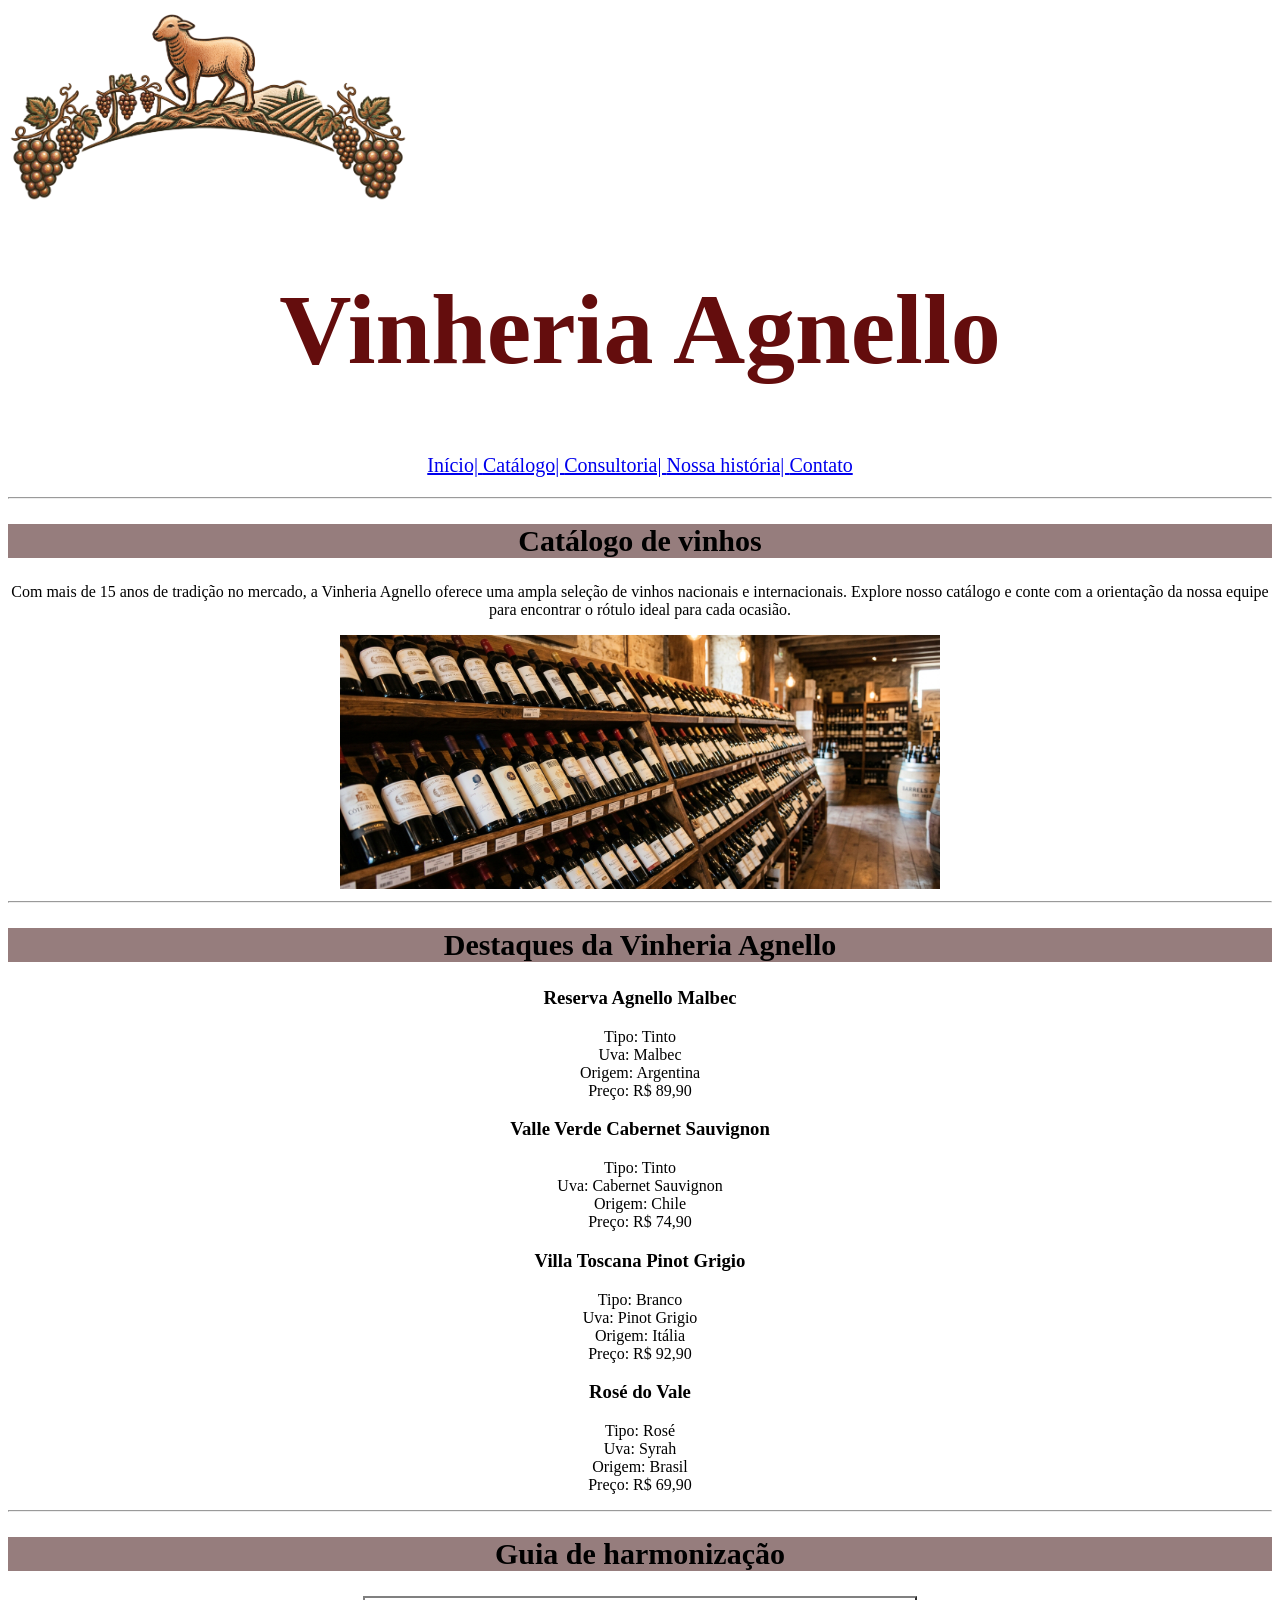
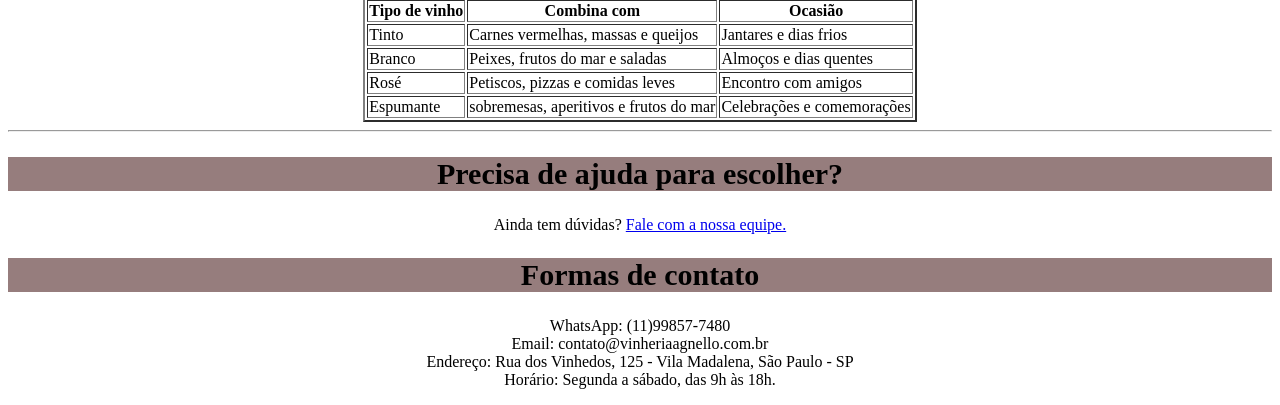
==== src/pages/catalogo.html @ 18bc3252 "Atualizar paginas e imagens da vinheria" ====
<!DOCTYPE html>
<html lang="pt-br">
<head>
    <meta charset="UTF-8">
    <meta name="viewport" content="width=device-width, initial-scale=1.0">
    <meta name="keywords" content="catálogo de vinhos, vinho tinto, vinho branco, rosé, harmonização, vinheria agnello">
    <meta name="description" content="Confira o catálogo de vinhos nacionais e internacionais da Vinheria Agnello e o guia de harmonização.">
    <link rel="stylesheet" href="../css/style.css">
    <title>Catálogo Vinheria Agnello</title>
</head>
<body>
    <header>
        <img src="../assets/imgs/logotipo.png" 
        alt="Logo da Vinheria Agnello com um cordeiro sobre videiras e cachos de uva" width="400">
        <h1 class="titulo-bonito">Vinheria Agnello</h1>
        <nav id="navegacao">
            
            <p><a href="../../index.html">Início| </a> 
            <a href="catalogo.html">Catálogo| </a> 
            <a href="consultoria.html">Consultoria| </a> 
            <a href="sobre.html">Nossa história| </a> 
            <a href="contatos.html">Contato </a></p>
        </nav>
        <hr>
        <!--Título principal da página-->
        
    </header>
    <main>
        <section id="introducao-catalogo">
            <h2 class="outros-titulos">Catálogo de vinhos</h2>
            <!--Texto de apresentação do catálogo-->
            <p>Com mais de 15 anos de tradição no mercado, a Vinheria Agnello oferece uma ampla seleção de vinhos nacionais e internacionais. Explore nosso catálogo e conte com a orientação da nossa equipe para encontrar o rótulo ideal para cada ocasião.</p>
            <!--Imagem da prateleira de vinhos-->
            <img src="../assets/imgs/prateleira01..jpg" alt="Prateleira de vinhos" width="600">
        </section>

        <section id="destaques">
            <!--Seleção com os vinhos em destaque-->
            <hr>
            <h2 class="outros-titulos">Destaques da Vinheria Agnello</h2>

            <div class="card-vinho">
                <h3>Reserva Agnello Malbec</h3>
                <p>
                    Tipo: Tinto <br>
                    Uva: Malbec <br>
                    Origem: Argentina <br>
                    Preço: R$ 89,90
                </p>
            </div>

            <div class="card-vinho">
                <h3>Valle Verde Cabernet Sauvignon</h3>
                <p>
                    Tipo: Tinto <br>
                    Uva: Cabernet Sauvignon <br>
                    Origem: Chile <br>
                    Preço: R$ 74,90
                </p>
            </div>

            <div class="card-vinho">
                <h3>Villa Toscana Pinot Grigio</h3>
                <p> 
                    Tipo: Branco <br>
                    Uva: Pinot Grigio <br>
                    Origem: Itália <br>
                    Preço: R$ 92,90
                </p>
            </div>

            <div class="card-vinho">
                <h3>Rosé do Vale</h3>
                <p>
                    Tipo: Rosé <br>
                    Uva: Syrah<br>
                    Origem: Brasil <br>
                    Preço: R$ 69,90
                </p>
            </div>
        </section>

        <section id="harmonizacao">
            <!--Tabela com dicas-->
            <hr>
            <h2 class="outros-titulos">Guia de harmonização</h2>

            <table border="2" class="tabela">
                <tr>
                    <th>Tipo de vinho</th>
                    <th>Combina com </th>
                    <th>Ocasião</th>
                </tr>
                <tr>
                    <td>Tinto</td>
                    <td>Carnes vermelhas, massas e queijos</td>
                    <td>Jantares e dias frios</td>
                </tr>
                <tr>
                    <td>Branco</td>
                    <td>Peixes, frutos do mar e saladas</td>
                    <td>Almoços e dias quentes</td>
                </tr>
                <tr>
                    <td>Rosé</td>
                    <td>Petiscos, pizzas e comidas leves</td>
                    <td>Encontro com amigos</td>
                </tr>
                <tr>
                    <td>Espumante</td>
                    <td>sobremesas, aperitivos e frutos do mar</td>
                    <td>Celebrações e comemorações</td>
                </tr>
            </table>
        </section>

        <section id="ajuda">
            <hr>
            <!--Link para página de contato-->
            <h2 class="outros-titulos">Precisa de ajuda para escolher?</h2>
            <p>
                Ainda tem dúvidas?
                <a href="contatos.html">Fale com a nossa equipe.</a>
            </p>
        </section>
    </main>
    <footer id="final">
        <h2 class="outros-titulos">Formas de contato</h2>
        <p>
            WhatsApp: (11)99857-7480 <br>
            Email: contato@vinheriaagnello.com.br <br>
            Endereço: Rua dos Vinhedos, 125 - Vila Madalena, São Paulo - SP <br>
            Horário: Segunda a sábado, das 9h às 18h.
            </p>
    </footer>
</body>
</html>
---- src/css/style.css ----
/* página catalogo*/
.titulo-bonito {
    color: rgb(100, 13, 13);
    text-align: center;
    font-size: 100px;
    font-family:'Times New Roman', Times, serif ;
}


nav {
    text-align: center;
    font-size: 20px;   
}


.outros-titulos {
    text-align: center;
    font-size: 30px;
    background-color: rgba(54, 7, 7, 0.521);
}

#introducao-catalogo {
    text-align: center;
}

#destaques {
    text-align: center;
}


/*professor não me lembro de você explicando essa parte, mas para não ficar feio eu coloquei :) */
.tabela {
    margin: auto;
}

#ajuda {
    text-align: center;
}

#final {
    text-align: center;
    
}

/* Página consultoria */ 
#intro-consul {
    text-align: center;
}

.texto01 {
    text-align: center;
}

#link-externo {
    text-align: center;
}

#perguntas {
    text-align: center;
}

#agendar {
    text-align: center;
}

#agender {
    text-align: center;
}

/* Pagina de contatos */ 
 
#intro-contato {
    text-align: center;
}

#formulario-contato {
    text-align: center;
}
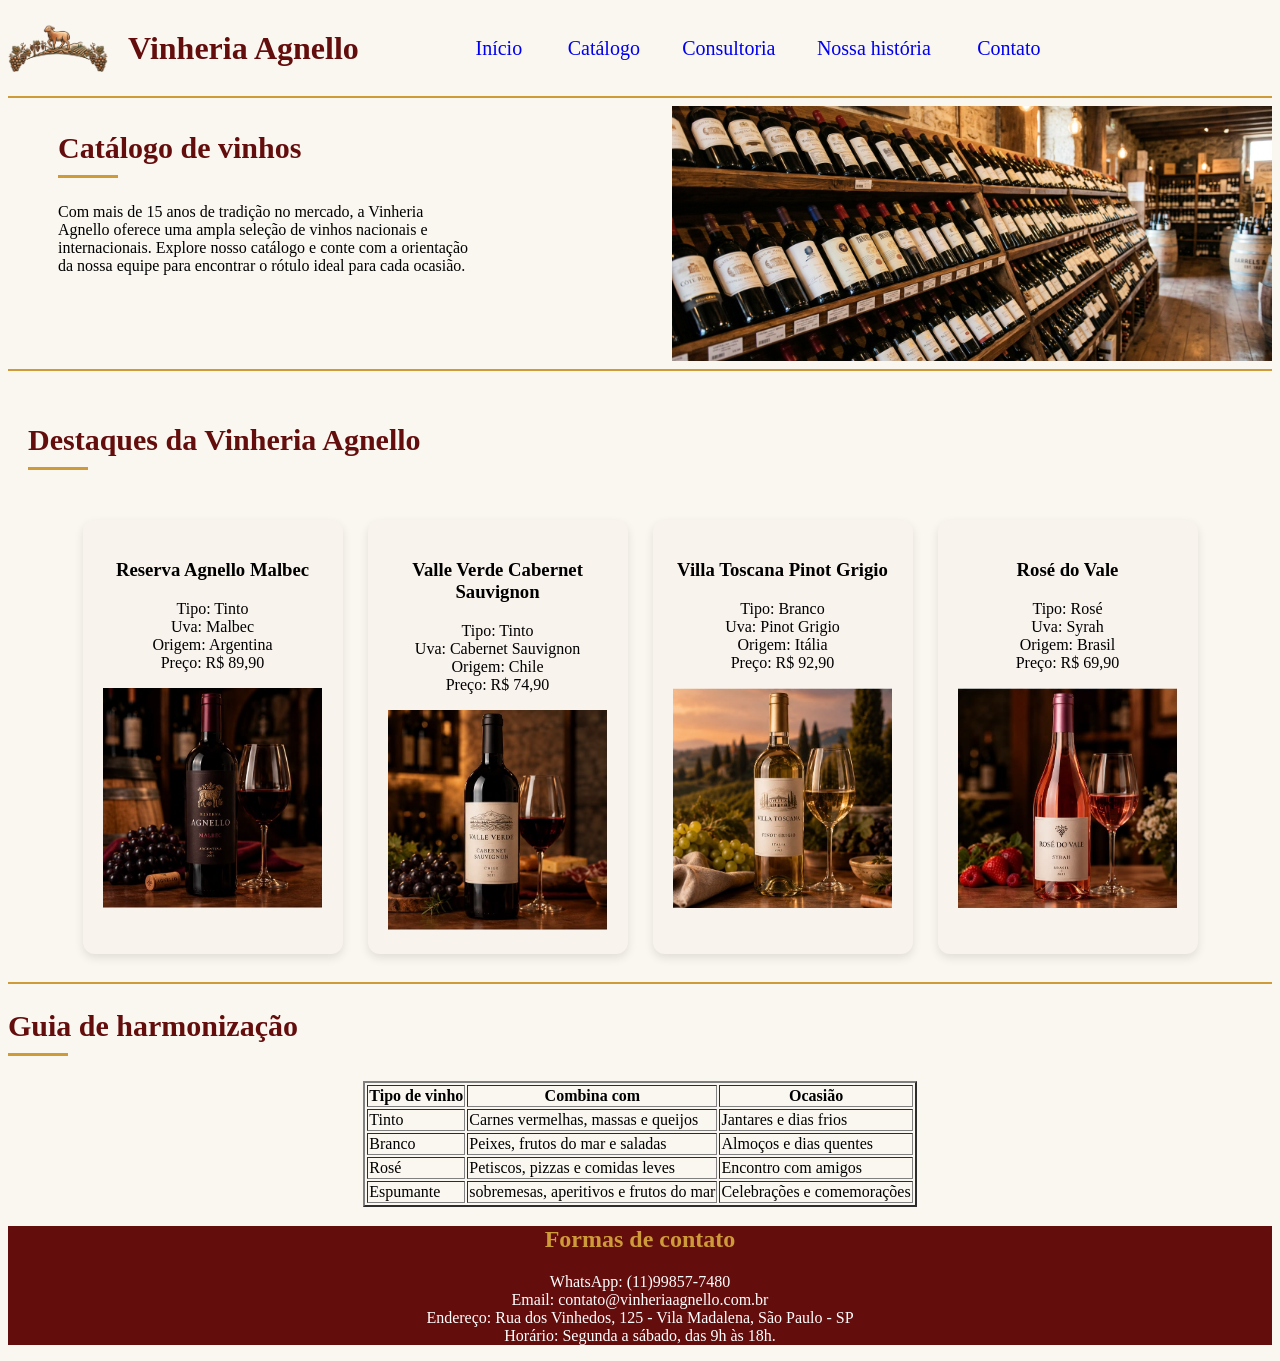
==== commit 9d2e33f0: "style: ajustar design do catalogo.html" ====
--- a/src/pages/catalogo.html
+++ b/src/pages/catalogo.html
@@ -10,34 +10,39 @@
 </head>
 <body>
     <header>
-        <img src="../assets/imgs/logotipo.png" 
-        alt="Logo da Vinheria Agnello com um cordeiro sobre videiras e cachos de uva" width="400">
-        <h1 class="titulo-bonito">Vinheria Agnello</h1>
+        <div class="titulo-imagem">
+            <img src="/src/assets/imgs/logotipo.png" alt="Logo da Vinheria Agnello com um cordeiro sobre videiras e cachos de uva" width="400" class="logo">
+        
+            <h1 class="titulo-bonito">Vinheria Agnello</h1>
         <nav id="navegacao">
-            
-            <p><a href="../../index.html">Início| </a> 
-            <a href="catalogo.html">Catálogo| </a> 
-            <a href="consultoria.html">Consultoria| </a> 
-            <a href="sobre.html">Nossa história| </a> 
-            <a href="contatos.html">Contato </a></p>
+            <p>
+                <a href="/index.html" class="inicio">Início </a> 
+                <a href="catalogo.html" class="catalogo">Catálogo </a> 
+                <a href="/src/pages/consultoria.html" class="consultoria">Consultoria </a> 
+                <a href="/src/pages/sobre.html" class="nossa-historia">Nossa história </a> 
+                <a href="/src/pages/contatos.html" class="contato">Contato </a>
+            </p>
+        </div>
         </nav>
-        <hr>
-        <!--Título principal da página-->
         
     </header>
     <main>
+        <hr class="linha">
         <section id="introducao-catalogo">
-            <h2 class="outros-titulos">Catálogo de vinhos</h2>
-            <!--Texto de apresentação do catálogo-->
-            <p>Com mais de 15 anos de tradição no mercado, a Vinheria Agnello oferece uma ampla seleção de vinhos nacionais e internacionais. Explore nosso catálogo e conte com a orientação da nossa equipe para encontrar o rótulo ideal para cada ocasião.</p>
-            <!--Imagem da prateleira de vinhos-->
-            <img src="../assets/imgs/prateleira01..jpg" alt="Prateleira de vinhos" width="600">
+            <div class="tradicao4">
+                <div>
+                    <h2 class="titulo-geral">Catálogo de vinhos</h2>
+                    <!--Texto de apresentação do catálogo-->
+                    <p>Com mais de 15 anos de tradição no mercado, a Vinheria Agnello oferece uma ampla seleção de vinhos nacionais e internacionais. Explore nosso catálogo e conte com a orientação da nossa equipe para encontrar o rótulo ideal para cada ocasião.</p>
+                    <!--Imagem da prateleira de vinhos-->
+                </div>
+                <img src="../assets/imgs/prateleira01..jpg" alt="Prateleira de vinhos" width="600">
+            </div>
+            <hr class="linha">
         </section>
 
         <section id="destaques">
-            <!--Seleção com os vinhos em destaque-->
-            <hr>
-            <h2 class="outros-titulos">Destaques da Vinheria Agnello</h2>
+            <h2 class="titulo-geral">Destaques da Vinheria Agnello</h2>
 
             <div class="card-vinho">
                 <h3>Reserva Agnello Malbec</h3>
@@ -47,6 +52,7 @@
                     Origem: Argentina <br>
                     Preço: R$ 89,90
                 </p>
+                <img src="/src/assets/imgs/vinho-agnello.png" alt="Vinho 1">
             </div>
 
             <div class="card-vinho">
@@ -57,6 +63,7 @@
                     Origem: Chile <br>
                     Preço: R$ 74,90
                 </p>
+                <img src="/src/assets/imgs/vinho2.png" alt="Vinho2">
             </div>
 
             <div class="card-vinho">
@@ -67,6 +74,7 @@
                     Origem: Itália <br>
                     Preço: R$ 92,90
                 </p>
+                <img src="/src/assets/imgs/vinho3.png" alt="Vinho3">
             </div>
 
             <div class="card-vinho">
@@ -77,13 +85,14 @@
                     Origem: Brasil <br>
                     Preço: R$ 69,90
                 </p>
+                <img src="/src/assets/imgs/vinho4.png" alt="Vinho4">
             </div>
         </section>
 
         <section id="harmonizacao">
             <!--Tabela com dicas-->
-            <hr>
-            <h2 class="outros-titulos">Guia de harmonização</h2>
+            <hr class="linha">
+            <h2 class="titulo-geral">Guia de harmonização</h2>
 
             <table border="2" class="tabela">
                 <tr>
@@ -113,19 +122,9 @@
                 </tr>
             </table>
         </section>
-
-        <section id="ajuda">
-            <hr>
-            <!--Link para página de contato-->
-            <h2 class="outros-titulos">Precisa de ajuda para escolher?</h2>
-            <p>
-                Ainda tem dúvidas?
-                <a href="contatos.html">Fale com a nossa equipe.</a>
-            </p>
-        </section>
     </main>
     <footer id="final">
-        <h2 class="outros-titulos">Formas de contato</h2>
+        <h2 class="titulofinal">Formas de contato</h2>
         <p>
             WhatsApp: (11)99857-7480 <br>
             Email: contato@vinheriaagnello.com.br <br>
--- a/src/css/style.css
+++ b/src/css/style.css
@@ -1,17 +1,261 @@
-/* página catalogo*/
+@import url("efeito.css");
+
+
+body {
+    background-color: rgba(250, 247, 240, 1);
+}
+
+nav {
+    font-size: 20px;
+    
+}
+
+.inicio {
+    display: inline-flex;
+    width: 80px;
+    height: 40px;
+    align-items: center;
+    justify-content: center;
+    border-radius: 20px;
+    text-decoration: none;
+    margin-left: 80px;
+    margin-right: 10px;
+}
+
 .titulo-bonito {
     color: rgb(100, 13, 13);
-    text-align: center;
-    font-size: 100px;
-    font-family:'Times New Roman', Times, serif ;
-}
-
-
-nav {
-    text-align: center;
-    font-size: 20px;   
-}
-
+}
+
+
+.inicio:visited {
+    color: rgb(100, 13, 13);
+}
+
+.catalogo {
+    display: inline-flex;
+
+    width: 100px;
+    height: 40px;
+    align-items: center;
+    justify-content: center;
+    border-radius: 20px;   
+    text-decoration: none;
+    margin-right: 10px;
+}
+
+.catalogo:visited {
+    color:  rgb(100, 13, 13);
+}
+
+.consultoria {
+    display: inline-flex;
+    width: 120px;
+    height: 40px;
+    align-items: center;
+    justify-content: center;
+    border-radius: 20px;
+    text-decoration: none;
+    margin-right: 10px;
+}
+
+.consultoria:visited {
+    color:  rgb(100, 13, 13);
+}
+
+.nossa-historia {
+    display: inline-flex;
+    width: 140px;
+    height: 40px;
+    align-items: center;
+    justify-content: center;
+    border-radius: 20px;
+    text-decoration: none;
+    margin-right: 10px;
+}
+
+.nossa-historia:visited {
+    color:  rgb(100, 13, 13);
+}
+
+.contato {
+    display: inline-flex;
+    width: 100px;
+    height: 40px;
+    align-items: center;
+    justify-content: center;
+    border-radius: 20px;
+    text-decoration: none;
+    margin-right: 10px;
+}
+
+.contato:visited {
+    color:  rgb(100, 13, 13);
+}
+
+.logo { 
+    width: 100px;
+    margin-left: 0%;
+}
+
+.titulo-imagem {
+    display: flex;
+    align-items: center;       
+    gap: 20px; 
+    margin-right: 20px;
+                  
+}
+
+.bloco-inicial {
+    text-align: center;
+    background-color: rgb(100, 13, 13);
+    width: 100%;
+    height: 300px;
+    display: flow-root;
+}
+
+.bloco-inicial h2 {
+    color: rgb(207, 154, 56);
+    font-size: 20px;
+    font-family: Georgia, 'Times New Roman', Times, serif;
+    margin-bottom: 5px ;
+    margin-top: 50px
+}
+
+.bloco-inicial h3 {
+    font-size: 30px;
+    margin-top: 0%;
+    color: white;
+    margin-bottom: 5px;
+}
+
+.bloco-inicial p {
+    color: white;
+}
+
+.bloco-inicial hr {
+    border: none;
+    height: 2px;
+    background-color: rgb(207, 154, 56);
+    margin-top: 35px
+}
+
+.baixo-bloco-inicial {
+    display: inline-flex;
+    align-items: center;
+    color: white;
+}
+
+.hist, .coneccoes, .clima, .diferencial  {
+    margin-right: 20px;
+}
+
+.baixo-bloco-inicial span {
+    color: rgb(207, 154, 56);
+    font-family: Cambria, Cochin, Georgia, Times, 'Times New Roman', serif;
+}
+
+.titulo-tradicao {
+    display: block;
+    text-align: left;
+    font-size: 30px;
+    color: rgb(100, 13, 13);
+}
+
+.tradicao {
+    display: flex;
+    gap: 200px;
+    text-align: left;
+    margin-left: 50px;
+}
+
+
+
+.tradicao img {
+    display: block;
+    width: 300px;
+    margin-top: 60px;
+    margin-bottom: 60px;
+    object-position: center;
+    object-fit: cover;
+    margin-right: 100px;
+}
+
+.tradicao2 {
+    margin-top: 20px;
+    margin-bottom: 20px;
+    display: flex;
+    text-align: left;
+    gap: 200px;
+    margin-left: 50px;
+    margin-right: 100px;
+}
+
+
+#final {
+    background-color: rgb(100, 13, 13);
+    
+}
+
+#final p {
+    color: white;
+    text-align: center;
+}
+
+.titulofinal {
+    text-align: center;
+    color: rgb(207, 154, 56);
+}
+
+.linha {
+    border: none;
+    height: 2px;
+    background-color: rgb(207, 154, 56);
+}
+
+/* Página Sobre Nós */
+
+.tradicao3 {
+    margin-left: 30px;
+    display: flex;
+    gap: 285px;
+    text-align: left;
+}
+
+.titulo-geral {
+    display: block;
+    text-align: left;
+    font-size: 30px;
+    color: rgb(100, 13, 13);
+}
+
+.tradicao3 img {
+    display: block;
+    width: 400px;
+    height: 300px;
+    margin-top: 20px;
+    margin-bottom: 20px;
+    object-position: center;
+    margin-right: 70px;
+}
+
+.tradicao4 {
+    display: flex;
+    gap: 200px;
+    text-align: left;
+    margin-left: 50px;
+}
+
+
+.img-equipe {
+    display: block;
+    margin-top: 55px;
+    width: 400px;
+    height: 300px;
+    object-position: center;
+    object-fit: cover;
+    margin-right: 100px;
+}
+/* Página de Catálogo */
 
 .outros-titulos {
     text-align: center;
@@ -23,12 +267,47 @@
     text-align: center;
 }
 
+
+
+.outros-titulos {
+    text-align: center;
+    font-size: 30px;
+    background-color: rgba(54, 7, 7, 0.521);
+}
+
+#introducao-catalogo {
+    text-align: center;
+}
+
+.card-vinho {
+    width: 220px;
+    padding: 20px;
+    text-align: center;
+    border-radius: 12px;
+    background-color: #f8f3ed;
+    box-shadow: 0 4px 10px rgba(0, 0, 0, 0.1);
+}
+
 #destaques {
-    text-align: center;
-}
-
-
-/*professor não me lembro de você explicando essa parte, mas para não ficar feio eu coloquei :) */
+    display: flex;
+    flex-wrap: wrap; 
+    justify-content: center;
+    gap: 25px;
+    padding: 20px;
+}
+
+#destaques .titulo-geral {
+    width: 100%;
+}
+
+.card-vinho img {
+    width: 100%;
+    height: 220px;
+    object-fit: contain;
+}
+
+
+
 .tabela {
     margin: auto;
 }
@@ -37,10 +316,6 @@
     text-align: center;
 }
 
-#final {
-    text-align: center;
-    
-}
 
 /* Página consultoria */ 
 #intro-consul {
@@ -67,12 +342,14 @@
     text-align: center;
 }
 
+
 /* Pagina de contatos */ 
- 
+
 #intro-contato {
     text-align: center;
 }
 
 #formulario-contato {
     text-align: center;
-}+}
+
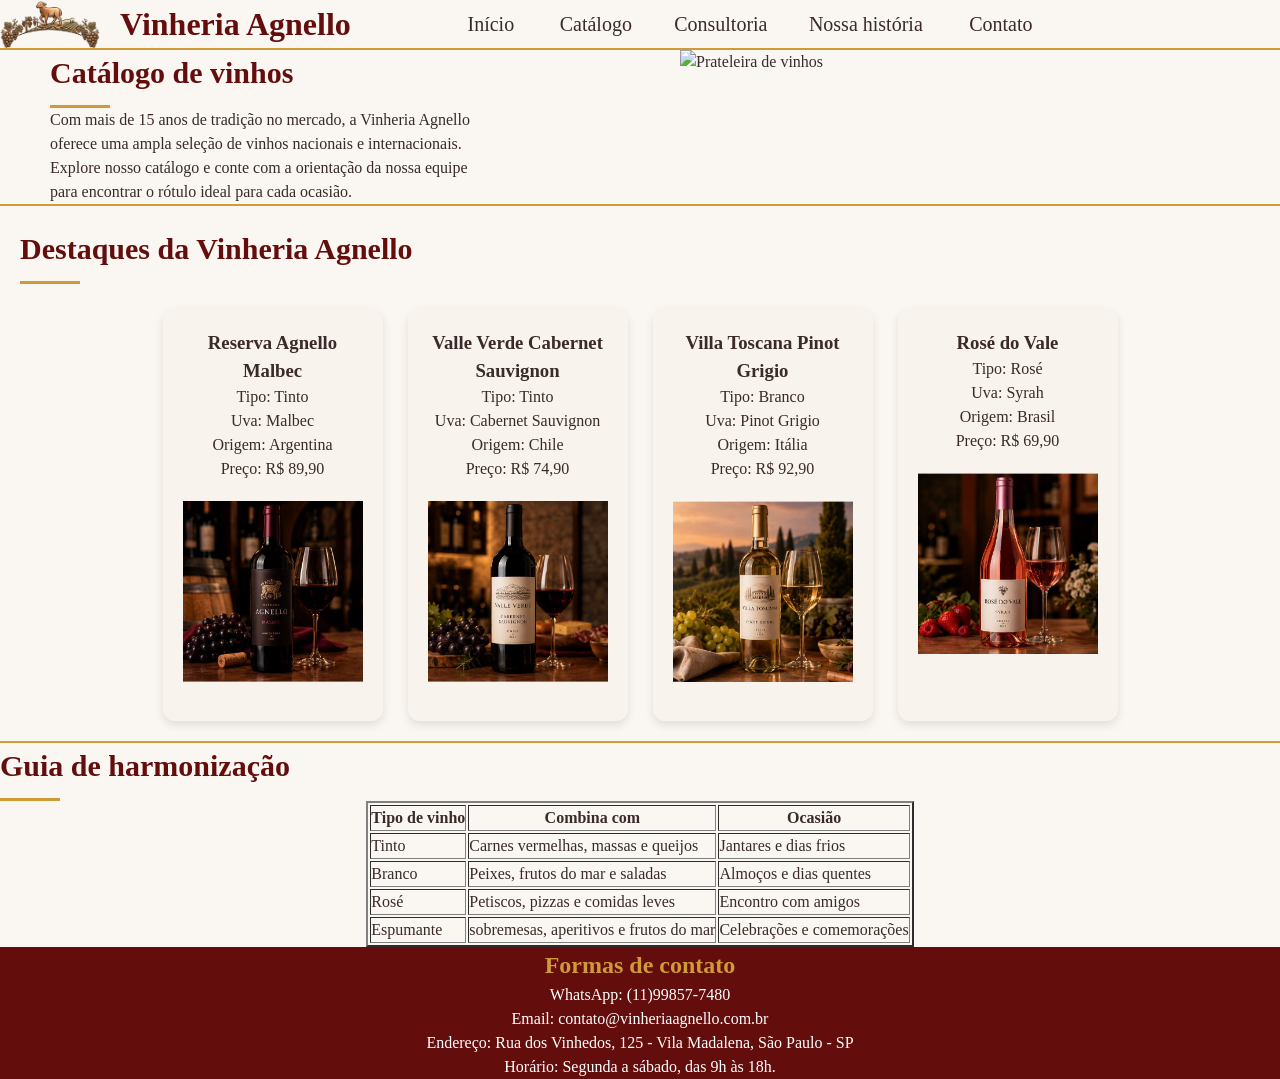
==== commit 6e075037: "feat: Mudanças página de contatos" ====
--- a/src/pages/catalogo.html
+++ b/src/pages/catalogo.html
@@ -6,11 +6,12 @@
     <meta name="keywords" content="catálogo de vinhos, vinho tinto, vinho branco, rosé, harmonização, vinheria agnello">
     <meta name="description" content="Confira o catálogo de vinhos nacionais e internacionais da Vinheria Agnello e o guia de harmonização.">
     <link rel="stylesheet" href="../css/style.css">
-    <title>Catálogo Vinheria Agnello</title>
+    <title>Catálogo | Vinheria Agnello</title>
 </head>
 <body>
     <header>
         <div class="titulo-imagem">
+            
             <img src="/src/assets/imgs/logotipo.png" alt="Logo da Vinheria Agnello com um cordeiro sobre videiras e cachos de uva" width="400" class="logo">
         
             <h1 class="titulo-bonito">Vinheria Agnello</h1>
@@ -24,8 +25,8 @@
             </p>
         </div>
         </nav>
-        
     </header>
+    
     <main>
         <hr class="linha">
         <section id="introducao-catalogo">
@@ -36,7 +37,10 @@
                     <p>Com mais de 15 anos de tradição no mercado, a Vinheria Agnello oferece uma ampla seleção de vinhos nacionais e internacionais. Explore nosso catálogo e conte com a orientação da nossa equipe para encontrar o rótulo ideal para cada ocasião.</p>
                     <!--Imagem da prateleira de vinhos-->
                 </div>
-                <img src="../assets/imgs/prateleira01..jpg" alt="Prateleira de vinhos" width="600">
+            <div class="enquadramento">
+                <img src="../assets/imgs/prateleira01.jpg" alt="Prateleira de vinhos" width="600">
+            </div>
+                
             </div>
             <hr class="linha">
         </section>
--- a/src/css/style.css
+++ b/src/css/style.css
@@ -102,7 +102,6 @@
     align-items: center;       
     gap: 20px; 
     margin-right: 20px;
-                  
 }
 
 .bloco-inicial {
@@ -330,8 +329,24 @@
     text-align: center;
 }
 
-#perguntas {
-    text-align: center;
+.pergunta{
+    border: 1px solid #8a2020;
+    border-radius: 10px;
+    padding: 20px ;
+    margin-bottom: 20px;
+    background-color: #faf7f0;
+}
+
+.pergunta h3{
+    color: #8a2020;
+    font-size: 22px;
+    margin-bottom: 12px;
+}
+
+.pergunta p {
+    color:#333;
+    font-size: 18px;
+    line-height: 1.5;
 }
 
 #agendar {
@@ -353,3 +368,289 @@
     text-align: center;
 }
 
+.consultoria h2 {
+    font-size: 36px;
+    margin-bottom: 24px;
+}
+
+.conteudo-consul {
+    display: flex;
+    align-items: flex-start;
+    gap: 32px;
+}
+
+.texto-consul {
+    flex: 1;
+    min-width: 0;
+}
+
+.texto-consul p {
+    line-height: 1.6;
+    margin-bottom: 16px;
+}
+
+.conteudo-consul img {
+    width: 35%;
+    height: auto;
+    border-radius: 12px;
+}
+
+/* Em telas menores, a imagem fica abaixo do texto */
+@media (max-width: 768px) {
+    .conteudo-consul {
+        flex-direction: column;
+    }
+
+    .conteudo-consul img {
+        width: 100%;
+    }
+}
+
+.conteudo-consul img{
+    width: 400px ;
+    height: auto;
+    border-radius: 12px;
+    transition: transform 0.3s ease;
+}
+
+.conteudo-consultoria img:hover {
+    transform: translateY(-8px) rotate(2deg);
+}
+
+.funcao-consul {
+    padding: 24px 0;
+}
+
+/* Espaçamento e tamanho do texto da lista */
+.funcao-consul ol {
+    margin: 10px 0;
+    padding-left: 40px;
+    line-height: 1.6;
+}
+
+/* Distância entre os itens */
+.funcao-consul li {
+    padding-left: 8px;
+    margin-bottom: 12px;
+}
+
+/* Trechos em negrito na cor vinho */
+.funcao-consul strong {
+    color: #650d0d;
+}
+
+/* Link com aparência de botão */
+.botao-consul {
+    display: inline-block;
+    margin-left: 75px;
+    padding: 12px 24px;
+    background-color: #650d0d;
+    color: white;
+    text-decoration: none;
+    font-size: 15px;
+    border-radius: 8px;
+    transition: background-color 0.3s ease;
+}
+
+.botao-consul:hover {
+    background-color: #8a2020;
+}
+
+#intro-consul .texto-consul p {
+    text-align: left;
+    line-height: normal;
+    margin: 0 0 6px;
+    padding: 0;
+}
+
+/* Contatos */
+
+:root {
+    --fundo: #faf7f3;
+    --vinho: #5c0d22;
+    --vinho-escuro: #560d1f;
+    --texto: #3a2a2a;
+    --borda: #e4dbd5;
+    --circulo: #efe3df;
+}
+
+* { box-sizing: border-box; margin: 0; padding: 0; }
+
+body {
+    background: var(--fundo);
+    color: var(--texto);
+    line-height: 1.5;
+}
+
+a { color: inherit; text-decoration: none; }
+ul { list-style: none; }
+img { max-width: 100%; display: block; }
+
+.container {
+    width: min(1200px, 100% - 48px);
+    margin-inline: auto;
+}
+
+/* ---------- Cabeçalho ---------- */
+.cabecalho { border-bottom: 1px solid var(--borda); }
+
+.cabecalho-conteudo {
+    display: flex;
+    align-items: center;
+    justify-content: space-between;
+    gap: 24px;
+    padding-block: 8px;
+}
+
+.menu { display: flex; gap: 40px; }
+
+.menu a {
+    display: block;
+    padding: 28px 8px 26px;
+    font-size: 17px;
+}
+
+.menu a.ativo {
+    color: var(--vinho);
+    font-weight: bold;
+    border-bottom: 3px solid var(--vinho);
+}
+
+.menu a:hover { color: var(--vinho); }
+
+/* ---------- Título ---------- */
+.intro {
+    text-align: center;
+    padding-block: 40px 36px;
+}
+
+.intro h1 {
+    color: var(--vinho);
+    font-size: 56px;
+    line-height: 1.1;
+    margin-bottom: 8px;
+}
+
+.intro p { font-size: 22px; }
+
+/* ---------- Duas colunas ---------- */
+.area-contato {
+    display: grid;
+    grid-template-columns: 1fr 1fr;
+    gap: 40px;
+    align-items: start;
+    padding-bottom: 28px;
+}
+
+.informacoes-contato h2,
+.formulario-contato h2 {
+    color: var(--vinho);
+    font-size: 42px;
+    line-height: 1.15;
+}
+
+.formulario-contato h2 { 
+    font-size: 36px; margin-bottom: 16px; 
+}
+
+.chamada { 
+    font-size: 21px; margin: 6px 0 22px; 
+}
+
+.lista-contato { 
+    display: grid; gap: 18px; margin-bottom: 26px; 
+}
+
+.lista-contato li {
+    display: flex;
+    align-items: center;
+    gap: 22px;
+}
+
+.lista-contato strong { display: block; font-size: 18px; }
+.lista-contato span, .lista-contato a { font-size: 19px; }
+.lista-contato a:hover { color: var(--vinho); }
+
+.icone {
+    flex: none;
+    width: 60px;
+    height: 60px;
+    border-radius: 50%;
+    background: var(--circulo);
+    display: grid;
+    place-items: center;
+}
+
+.icone svg {
+    width: 28px;
+    height: 28px;
+    fill: none;
+    stroke: var(--vinho);
+    stroke-width: 1.800;
+    stroke-linecap: round;
+    stroke-linejoin: round;
+}
+
+.foto-contato {
+    width: 100%;
+    height: 256px;
+    object-fit: cover;
+    border-radius: 10px;
+}
+
+/* ---------- Formulário ---------- */
+.formulario-contato {
+    background: #fffdfb;
+    border: 1px solid var(--borda);
+    border-radius: 10px;
+    padding: 24px 36px 36px;
+}
+
+.formulario-contato label {
+    display: block;
+    font-weight: bold;
+    font-size: 17px;
+    margin: 14px 0 6px;
+}
+
+.formulario-contato input,
+.formulario-contato textarea {
+    width: 100%;
+    font: inherit;
+    padding: 10px 12px;
+    background: #fff;
+    border: 1px solid var(--borda);
+    border-radius: 6px;
+}
+
+.formulario-contato textarea { resize: vertical; min-height: 140px; }
+
+.formulario-contato input:focus,
+.formulario-contato textarea:focus {
+    outline: 2px solid var(--vinho);
+    outline-offset: 1px;
+}
+
+.formulario-contato button {
+    width: 100%;
+    margin-top: 22px;
+    padding: 14px;
+    font: inherit;
+    font-size: 20px;
+    font-weight: bold;
+    color: #fff;
+    background: var(--vinho);
+    border: 0;
+    border-radius: 10px;
+    cursor: pointer;
+}
+
+.formulario-contato button:hover { background: #740f2b; }
+.formulario-contato button:focus-visible { outline: 3px solid #c98a9b; outline-offset: 2px; }
+
+.endereco {
+    font-size: 15px;
+    padding-left: 28px;
+    border-left: 1px solid rgba(255, 255, 255, .3);
+}
+
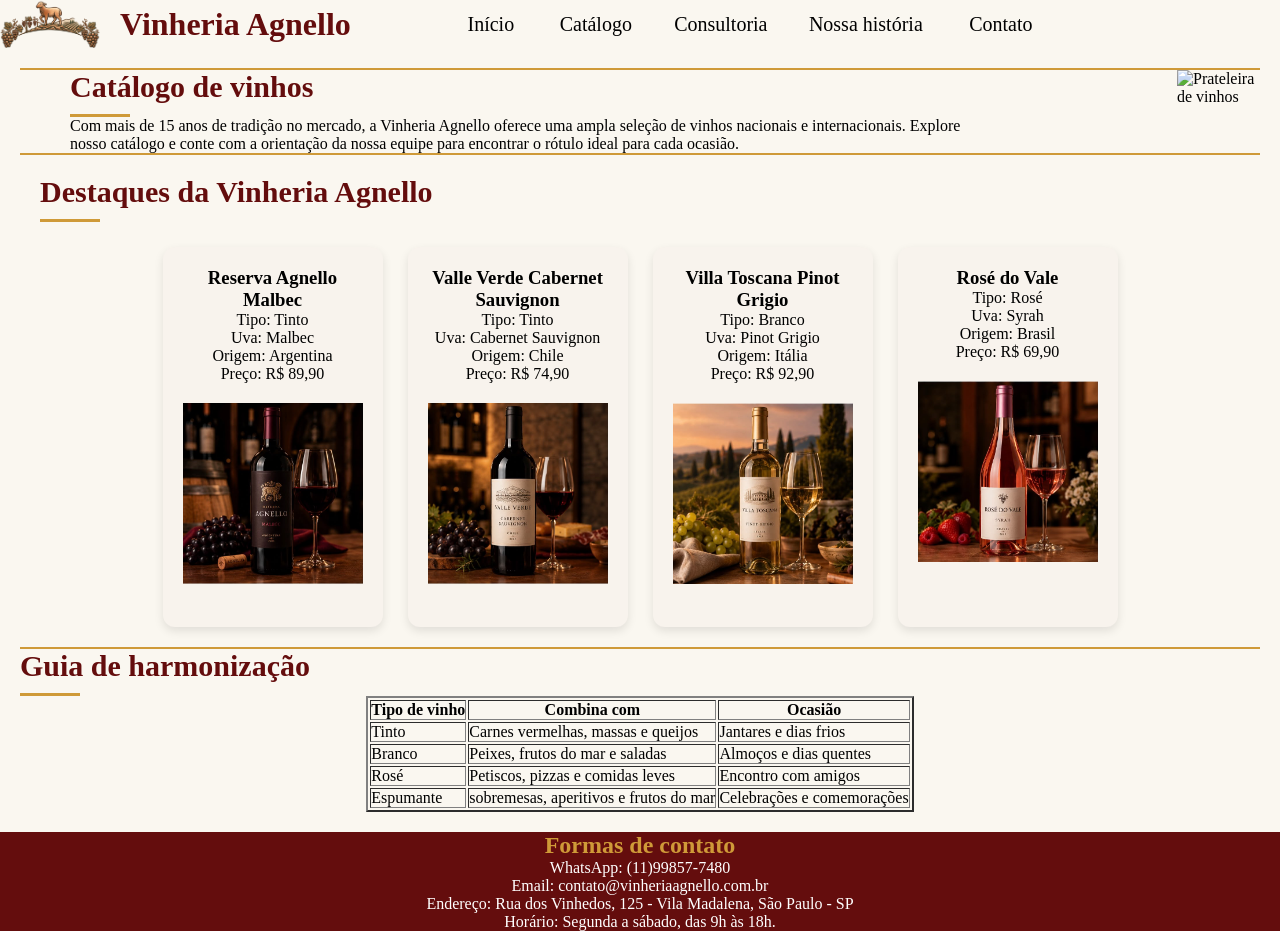
==== commit 9e50be0c: "feat: Modificações página de contatos e página de consultoria" ====
--- a/src/pages/catalogo.html
+++ b/src/pages/catalogo.html
@@ -127,6 +127,7 @@
             </table>
         </section>
     </main>
+    
     <footer id="final">
         <h2 class="titulofinal">Formas de contato</h2>
         <p>
--- a/src/css/style.css
+++ b/src/css/style.css
@@ -305,8 +305,6 @@
     object-fit: contain;
 }
 
-
-
 .tabela {
     margin: auto;
 }
@@ -325,11 +323,8 @@
     text-align: center;
 }
 
-#link-externo {
-    text-align: center;
-}
-
 .pergunta{
+    margin-top: 10px;
     border: 1px solid #8a2020;
     border-radius: 10px;
     padding: 20px ;
@@ -358,7 +353,7 @@
 }
 
 
-/* Pagina de contatos */ 
+/* Pagina de consultoria */ 
 
 #intro-contato {
     text-align: center;
@@ -395,23 +390,6 @@
     border-radius: 12px;
 }
 
-/* Em telas menores, a imagem fica abaixo do texto */
-@media (max-width: 768px) {
-    .conteudo-consul {
-        flex-direction: column;
-    }
-
-    .conteudo-consul img {
-        width: 100%;
-    }
-}
-
-.conteudo-consul img{
-    width: 400px ;
-    height: auto;
-    border-radius: 12px;
-    transition: transform 0.3s ease;
-}
 
 .conteudo-consultoria img:hover {
     transform: translateY(-8px) rotate(2deg);
@@ -421,37 +399,63 @@
     padding: 24px 0;
 }
 
-/* Espaçamento e tamanho do texto da lista */
+.lista-consul{
+    margin-top: 30px;
+    margin-bottom: 50px;
+    gap: 200px;
+    text-align: left;
+    margin-left: 50px;
+}
+
+.lista-consul p{
+    margin-top: 10px;
+    margin-bottom: 10px;
+}
+
+.lista-consul ul {
+    list-style-type: disc;
+    padding-left: 20px;
+}
+
+.lista-consul li {
+    display: list-item;
+}
+
+
 .funcao-consul ol {
     margin: 10px 0;
     padding-left: 40px;
     line-height: 1.6;
 }
 
-/* Distância entre os itens */
 .funcao-consul li {
     padding-left: 8px;
     margin-bottom: 12px;
 }
 
-/* Trechos em negrito na cor vinho */
 .funcao-consul strong {
     color: #650d0d;
 }
 
-/* Link com aparência de botão */
 .botao-consul {
     display: inline-block;
     margin-left: 75px;
+    margin-bottom: 30px;
     padding: 12px 24px;
     background-color: #650d0d;
     color: white;
+    position: relative;
     text-decoration: none;
     font-size: 15px;
     border-radius: 8px;
     transition: background-color 0.3s ease;
 }
 
+#link-externo .botao-consul {
+    margin-left: 80px;
+    margin-right: 0;
+}
+
 .botao-consul:hover {
     background-color: #8a2020;
 }
@@ -461,6 +465,14 @@
     line-height: normal;
     margin: 0 0 6px;
     padding: 0;
+}
+
+.explorar-consul{
+    margin-top:  30px;
+    gap: 200px;
+    text-align: left;
+    margin-left: 50px;  
+    margin-bottom: 30px;
 }
 
 /* Contatos */
@@ -476,64 +488,9 @@
 
 * { box-sizing: border-box; margin: 0; padding: 0; }
 
-body {
-    background: var(--fundo);
-    color: var(--texto);
-    line-height: 1.5;
-}
-
 a { color: inherit; text-decoration: none; }
 ul { list-style: none; }
-img { max-width: 100%; display: block; }
-
-.container {
-    width: min(1200px, 100% - 48px);
-    margin-inline: auto;
-}
-
-/* ---------- Cabeçalho ---------- */
-.cabecalho { border-bottom: 1px solid var(--borda); }
-
-.cabecalho-conteudo {
-    display: flex;
-    align-items: center;
-    justify-content: space-between;
-    gap: 24px;
-    padding-block: 8px;
-}
-
-.menu { display: flex; gap: 40px; }
-
-.menu a {
-    display: block;
-    padding: 28px 8px 26px;
-    font-size: 17px;
-}
-
-.menu a.ativo {
-    color: var(--vinho);
-    font-weight: bold;
-    border-bottom: 3px solid var(--vinho);
-}
-
-.menu a:hover { color: var(--vinho); }
-
-/* ---------- Título ---------- */
-.intro {
-    text-align: center;
-    padding-block: 40px 36px;
-}
-
-.intro h1 {
-    color: var(--vinho);
-    font-size: 56px;
-    line-height: 1.1;
-    margin-bottom: 8px;
-}
-
-.intro p { font-size: 22px; }
-
-/* ---------- Duas colunas ---------- */
+
 .area-contato {
     display: grid;
     grid-template-columns: 1fr 1fr;
@@ -542,62 +499,6 @@
     padding-bottom: 28px;
 }
 
-.informacoes-contato h2,
-.formulario-contato h2 {
-    color: var(--vinho);
-    font-size: 42px;
-    line-height: 1.15;
-}
-
-.formulario-contato h2 { 
-    font-size: 36px; margin-bottom: 16px; 
-}
-
-.chamada { 
-    font-size: 21px; margin: 6px 0 22px; 
-}
-
-.lista-contato { 
-    display: grid; gap: 18px; margin-bottom: 26px; 
-}
-
-.lista-contato li {
-    display: flex;
-    align-items: center;
-    gap: 22px;
-}
-
-.lista-contato strong { display: block; font-size: 18px; }
-.lista-contato span, .lista-contato a { font-size: 19px; }
-.lista-contato a:hover { color: var(--vinho); }
-
-.icone {
-    flex: none;
-    width: 60px;
-    height: 60px;
-    border-radius: 50%;
-    background: var(--circulo);
-    display: grid;
-    place-items: center;
-}
-
-.icone svg {
-    width: 28px;
-    height: 28px;
-    fill: none;
-    stroke: var(--vinho);
-    stroke-width: 1.800;
-    stroke-linecap: round;
-    stroke-linejoin: round;
-}
-
-.foto-contato {
-    width: 100%;
-    height: 256px;
-    object-fit: cover;
-    border-radius: 10px;
-}
-
 /* ---------- Formulário ---------- */
 .formulario-contato {
     background: #fffdfb;
@@ -610,7 +511,7 @@
     display: block;
     font-weight: bold;
     font-size: 17px;
-    margin: 14px 0 6px;
+    margin: 15px 0 6px;
 }
 
 .formulario-contato input,
@@ -621,14 +522,6 @@
     background: #fff;
     border: 1px solid var(--borda);
     border-radius: 6px;
-}
-
-.formulario-contato textarea { resize: vertical; min-height: 140px; }
-
-.formulario-contato input:focus,
-.formulario-contato textarea:focus {
-    outline: 2px solid var(--vinho);
-    outline-offset: 1px;
 }
 
 .formulario-contato button {
@@ -654,3 +547,33 @@
     border-left: 1px solid rgba(255, 255, 255, .3);
 }
 
+main{
+    padding: 20px;
+}
+
+.tradicao5 {
+    margin-top: 30px;
+    display: flex;
+    gap: 200px;
+    text-align: left;
+    margin-left: 50px;  
+}
+
+.tradicao5 img {
+    display: block;
+    width: 400px;
+    height: 300px;
+    margin-top: 20px;
+    margin-bottom: 20px;
+    object-position: center;
+    margin-right: 70px;
+}
+
+.intro-cont {
+    margin-top: 30px;
+    margin-bottom: 30px;
+}
+.intro-cont p {
+    margin-top: 30px;
+    margin-bottom: 30px;
+}
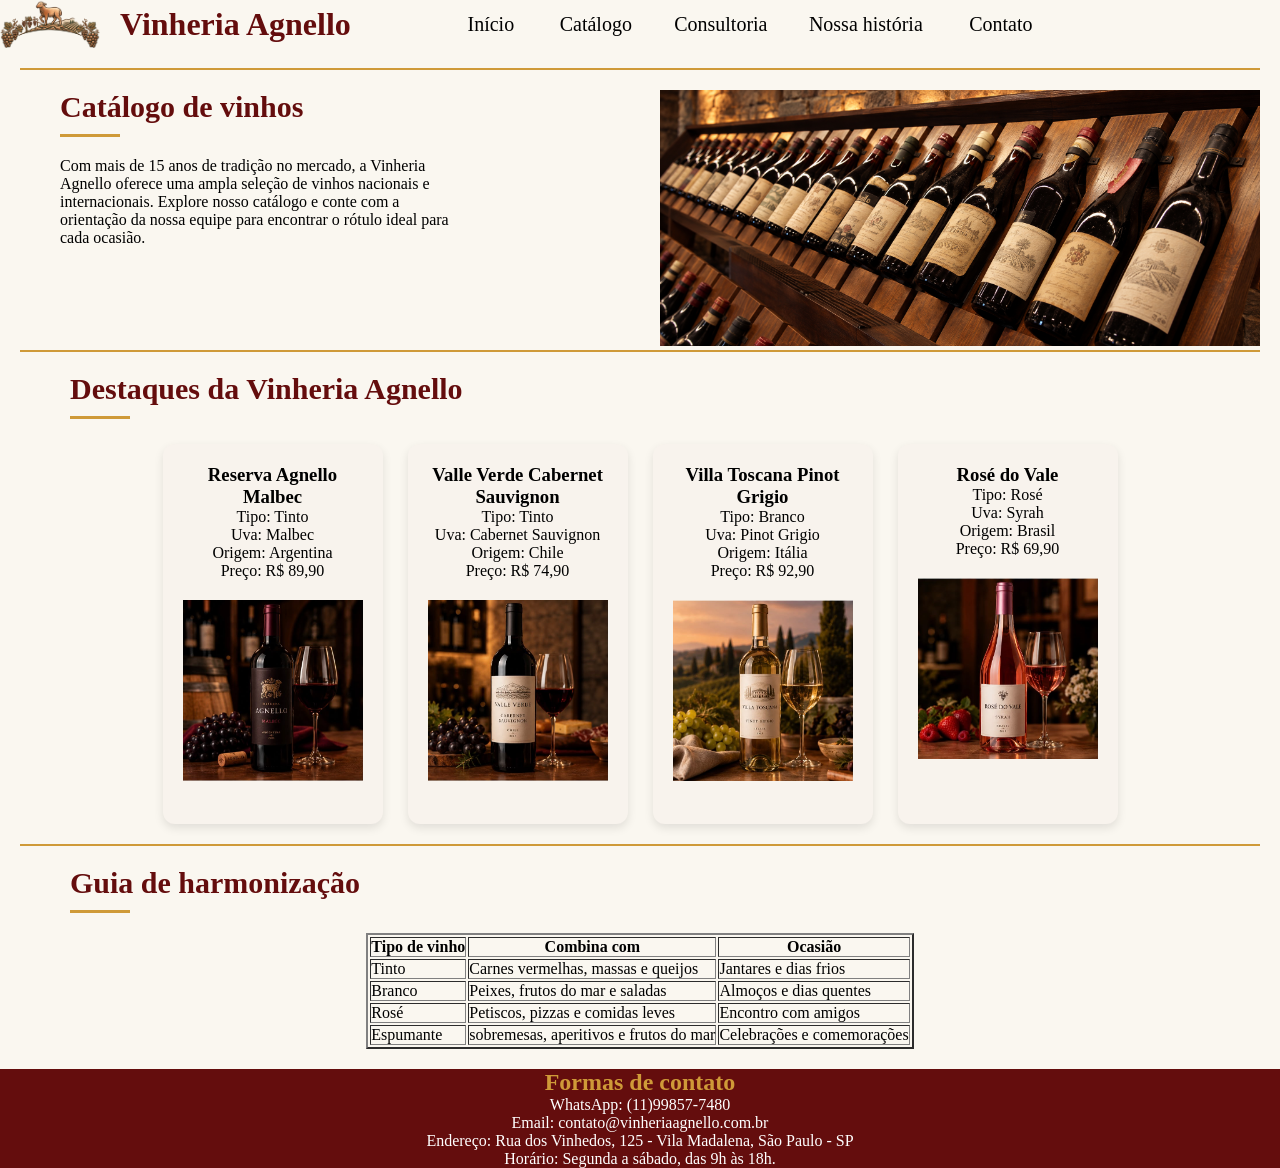
==== commit 165ece62: "style: ajusta estilos de todas as páginas" ====
--- a/src/pages/catalogo.html
+++ b/src/pages/catalogo.html
@@ -38,7 +38,7 @@
                     <!--Imagem da prateleira de vinhos-->
                 </div>
             <div class="enquadramento">
-                <img src="../assets/imgs/prateleira01.jpg" alt="Prateleira de vinhos" width="600">
+                <img src="/src/assets/imgs/garrafas-vinho.png" alt="Prateleira de vinhos" width="600">
             </div>
                 
             </div>
--- a/src/css/style.css
+++ b/src/css/style.css
@@ -104,6 +104,14 @@
     margin-right: 20px;
 }
 
+.titulo-imagem1 {
+    display: flex;
+    align-items: center;       
+    gap: 20px; 
+    margin-right: 20px;
+    margin-bottom: 20px;
+}
+
 .bloco-inicial {
     text-align: center;
     background-color: rgb(100, 13, 13);
@@ -146,6 +154,7 @@
 
 .hist, .coneccoes, .clima, .diferencial  {
     margin-right: 20px;
+    margin-top: 30px;
 }
 
 .baixo-bloco-inicial span {
@@ -165,6 +174,11 @@
     gap: 200px;
     text-align: left;
     margin-left: 50px;
+}
+
+.tradicao p {
+    margin-top: 20px;
+    margin-bottom: 20px;
 }
 
 
@@ -189,6 +203,10 @@
     margin-right: 100px;
 }
 
+.tradicao2 p {
+    margin-top: 20px;
+}
+
 
 #final {
     background-color: rgb(100, 13, 13);
@@ -214,11 +232,20 @@
 /* Página Sobre Nós */
 
 .tradicao3 {
-    margin-left: 30px;
+    margin-left: 40px;
     display: flex;
     gap: 285px;
     text-align: left;
-}
+    margin-top: 20px;
+
+}
+
+.tradicao3 ul {
+    margin-top: 20px;
+    margin-left: 10px;
+}
+
+
 
 .titulo-geral {
     display: block;
@@ -241,7 +268,13 @@
     display: flex;
     gap: 200px;
     text-align: left;
-    margin-left: 50px;
+    margin-left: 40px;
+    margin-top: 20px;
+}
+
+.tradicao4 p {
+    margin-top: 20px;
+    margin-bottom: 20px;
 }
 
 
@@ -296,6 +329,10 @@
 }
 
 #destaques .titulo-geral {
+    margin-left: 30px;
+}
+
+#destaques .titulo-geral {
     width: 100%;
 }
 
@@ -305,8 +342,14 @@
     object-fit: contain;
 }
 
+#harmonizacao h2 {
+    margin-top: 20px;
+    margin-left: 50px;
+}
+
 .tabela {
     margin: auto;
+    margin-top: 20px;
 }
 
 #ajuda {
@@ -489,7 +532,6 @@
 * { box-sizing: border-box; margin: 0; padding: 0; }
 
 a { color: inherit; text-decoration: none; }
-ul { list-style: none; }
 
 .area-contato {
     display: grid;
@@ -559,6 +601,11 @@
     margin-left: 50px;  
 }
 
+.tradicao5 p {
+    margin-top: 20px;
+    margin-bottom: 20px;
+}
+
 .tradicao5 img {
     display: block;
     width: 400px;
@@ -572,8 +619,42 @@
 .intro-cont {
     margin-top: 30px;
     margin-bottom: 30px;
+    margin-left: 30px;
+
 }
 .intro-cont p {
     margin-top: 30px;
     margin-bottom: 30px;
 }
+
+#intro-contato {
+    margin-top: 30px;
+    margin-bottom: 30px;
+    margin-left: 30px;
+  
+}
+
+#intro-contato p {
+    text-align: left;
+    margin-top: 20px;
+
+
+}
+
+.area-contato img {
+    display: block;
+    margin-top: px;
+    width: 500px;
+    height: 300px;
+    object-position: center;
+    object-fit: cover;
+    margin-left: 30px;
+}
+
+.titulo-imagem2 {
+    display: flex;
+    align-items: center;       
+    gap: 20px; 
+    margin-right: 20px;
+    margin-bottom: 20px;
+}
